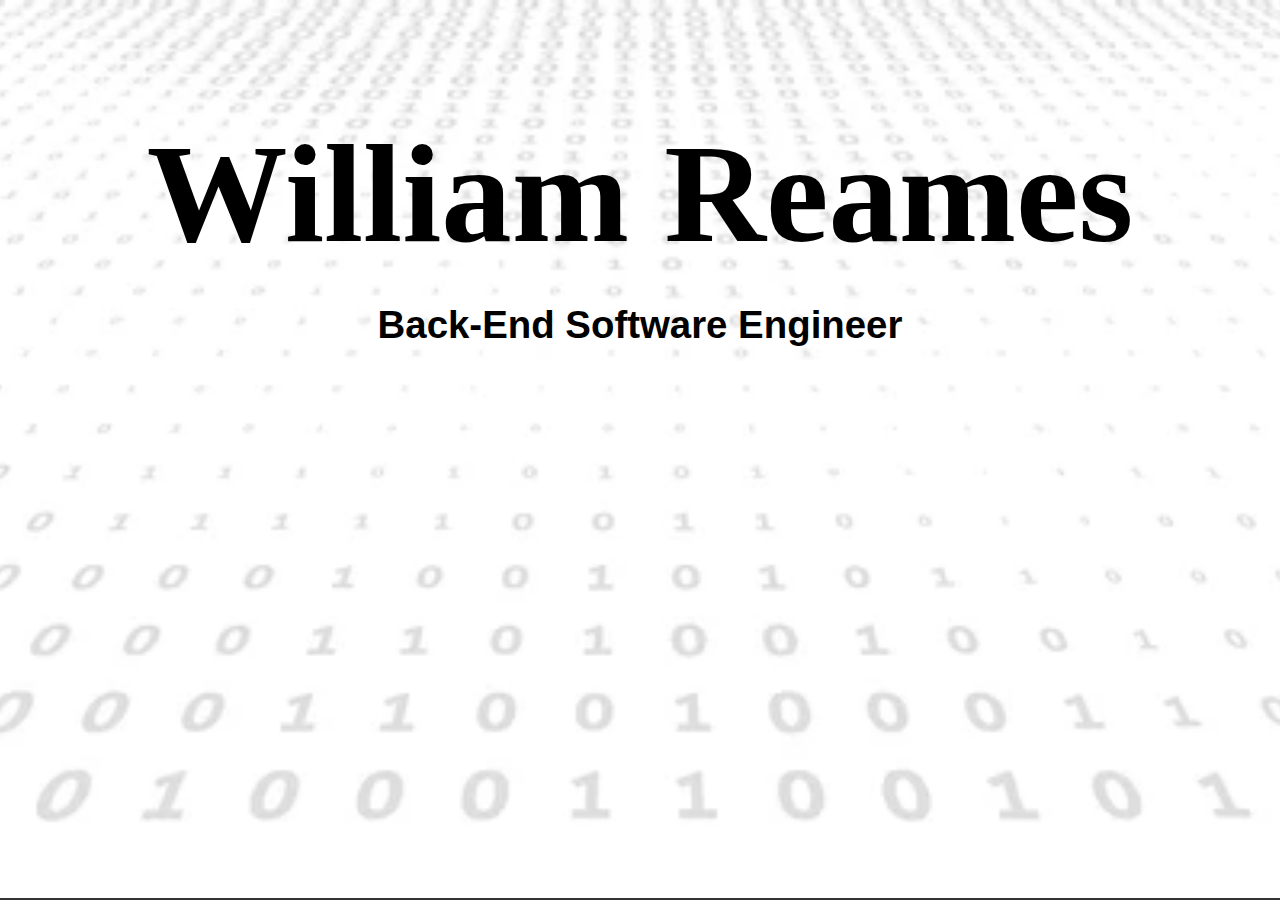
==== index.html @ f6e87857 "Testing loading issue" ====
<!DOCTYPE html>
<html lang="en">
<head>
    <title>William Reames</title>
    <link rel="stylesheet" type="text/css" href="css/base.css">
    <link rel="stylesheet" type="text/css" href="css/home.css">
    <meta charset="UTF-8">
    <script
        src="https://code.jquery.com/jquery-3.6.4.min.js"
        integrity="sha256-oP6HI9z1XaZNBrJURtCoUT5SUnxFr8s3BzRl+cbzUq8="
        crossorigin="anonymous"></script>
    <script>
        $(function(){
            // $('#header').load('base-html-files/header.html');
            $('#footer').load('base-html-files/footer.html');
        });
        $(document).ready(function(){
            $(this).scrollTop(0);
        });
    </script>
</head>
<body>
    <div id="header"></div>

    <div id="homepage">
        <div class="container">
            <p id="main-name">William Reames</p>
            <p>Back-End Software Engineer</p>
        </div>
    </div>
    
    <div id="space-filler"></div>
    <div id="footer"></div>
</body>
</html>
---- css/base.css ----
html, body{
    height: 100%;
}

body{
    background-color: white;
    color: black;
    font-family: Arial, Helvetica, sans-serif;
    font-size: 16px;
    line-height: 1.6em;
    margin: 0;
    min-height: 100vh;
    display: flex;
    flex-direction: column;
}

.container{
    width:80%;
    margin: auto;
    overflow: hidden;
}

#header-name{
    font-size: 28px;
    font-weight: bold;
    font-family: Snell Roundhand, cursive;
    margin-top: 0;
    margin-bottom: 0;
}

#header-role{
    margin-top: 0;
    margin-bottom: 0;
}

.topnav{
    background-color: navy;
    color: #fff;
    overflow: hidden;
    vertical-align: middle;
}

.topnav a {
    float: left;
    color: #f2f2f2;
    text-align: center;
    padding: 8px 12px;
    margin: 8px 8px;
    text-decoration: none;
    font-size: 17px;
}

.topnav-left {
    float: left;
}

.topnav-right {
    float: right;
    vertical-align: center;
    margin: 0px;
    position: relative;
}

.topnav-right a {
    background-color: #333;
    border-radius: 15%;
}

.topnav-right a:hover {
    background-color: #f2f2f2;
    color: #333;
}

.topnav-right-menu{
    display: flex;
    list-style: none;
}

.dropdown-menu{
    list-style: none;
    height: 0;
    padding: 0;
    margin: 0;
    overflow: hidden;
    transition: height 0.3s ease-in-out;
}

.dropdown-menu.active{
    height: 250px;
}

.hamburger {
    display: none;
    cursor: pointer;
    padding: 10px;
    color: white;
    font-size: 20px;
    background-color: #333;
    border-radius: 15%;
    margin: 20px 20px;
}

.hamburger:hover{
    background-color: #f2f2f2;
    color: #333;
}

.hamburger:hover span.bar {
    background-color: #333;
}

span.bar {
    width: 25px;
    height: 3px;
    background-color: #f2f2f2;
    display: block;
    margin: 5px auto;
}

.hamburger.active span:nth-child(1){
    transform: rotate(45deg) translate(5.8px, 5.8px);
}

.hamburger.active span:nth-child(2){
    opacity: 0;
}

.hamburger.active span:nth-child(3){
    transform: rotate(-45deg) translate(5.8px, -5.8px);
}

@supports (transition: all 0.5s ease-in-out){
    span.bar{
        transition-property: transform, opacity;
        transition-duration: 0.5s;
        transition-timing-function: ease-in-out;
    }
}

@supports not (transition: all 0.5s ease-in-out){
    span.bar{
        transition: none;
    }
}

@media screen and (max-width: 900px){
    .topnav-right-menu {
        display: none;
    }
    .hamburger {
        display: block;
    }
}

#space-filler{
    flex-grow: 1;
}

#footer{
    background: #333;
    color: #fff;
    text-align: center;
    padding: 1px;
    margin-top: 40px;
    margin-bottom: auto;
}
---- css/home.css ----
#homepage{
    background-image:url('../images/binary-code-background.png');
    background-position: center center;
    background-size: cover;
    width: 100%;
    height: 100vh;
    /* min-height: 300px; */
    margin-bottom: 30px;
    text-align: center;
    font-size: max(3vw, 30px);
    line-height: 30px;
    font-weight: bold;
}

#main-name{
    font-size: max(11vw, 105px);
    line-height: 105px;
    font-weight: bold;
    text-align: center;
    font-family: Snell Roundhand, cursive;
    margin-bottom: 5vw;
}
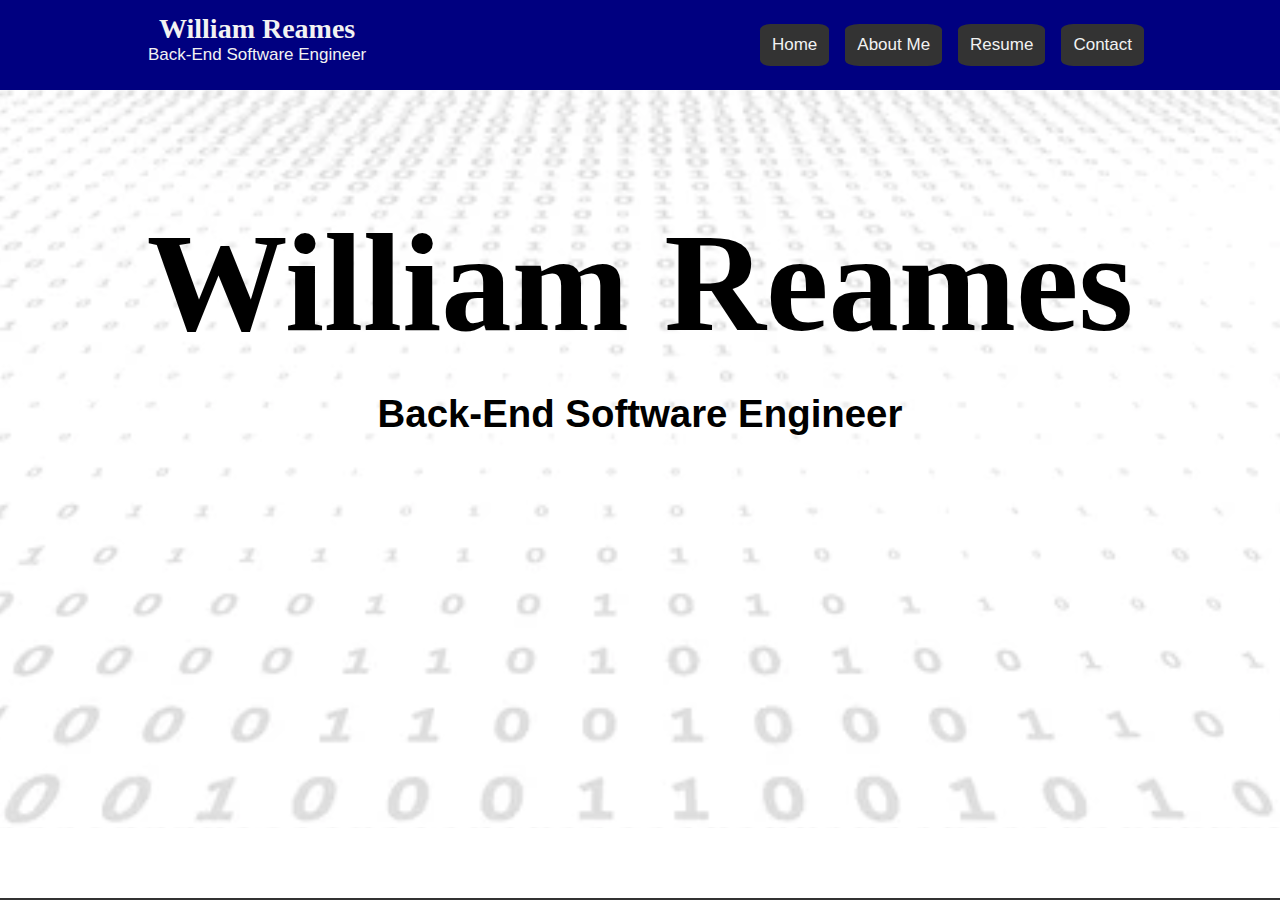
==== commit 305af854: "Testing loading issue" ====
--- a/index.html
+++ b/index.html
@@ -20,7 +20,65 @@
     </script>
 </head>
 <body>
-    <div id="header"></div>
+    <div id="header">
+        <meta name="viewport" content="width=device-width, initial-scale=0.8">
+
+<script>
+    $(document).ready(function() {
+        var hamburger = $('.hamburger');
+        var menu = $('.dropdown-menu');
+
+        hamburger.click(function() {
+            menu.toggleClass('active');
+            hamburger.toggleClass('active');
+        });
+
+        $(window).resize(function(){
+            if ($(window).width() > 900){
+                menu.removeClass('active');
+                hamburger.removeClass('active');
+                menu.css('display: inline-block');
+            }
+            else {
+                menu.css('display: block');
+            }
+        })
+    });
+</script>
+
+<div class="topnav">
+    <div class='container'>
+        <div class="topnav-left">
+            <a id='header-name-button' href='/'>
+                <p id="header-name">William Reames</p>
+                <p id="header-role">Back-End Software Engineer</p>
+            </a>
+        </div>
+        <div class='topnav-right'>
+            <nav>
+                <div class="hamburger">
+                    <span class="bar"></span>
+                    <span class="bar"></span>
+                    <span class="bar"></span>
+                </div>
+                <ul class="topnav-right-menu">
+                    <li><a href='/'>Home</a></li>
+                    <li><a href='about'>About Me</a></li>
+                    <li><a href='resume'>Resume</a></li>
+                    <li><a href='contact'>Contact</a></li>
+                </ul>
+                <ul class="dropdown-menu">
+                    <li><a href='/'>Home</a></li>
+                    <li><a href='about'>About Me</a></li>
+                    <li><a href='resume'>Resume</a></li>
+                    <li><a href='contact'>Contact</a></li>
+                </ul>
+            </nav>
+        </div>
+    </div>
+</div>
+
+    </div>
 
     <div id="homepage">
         <div class="container">
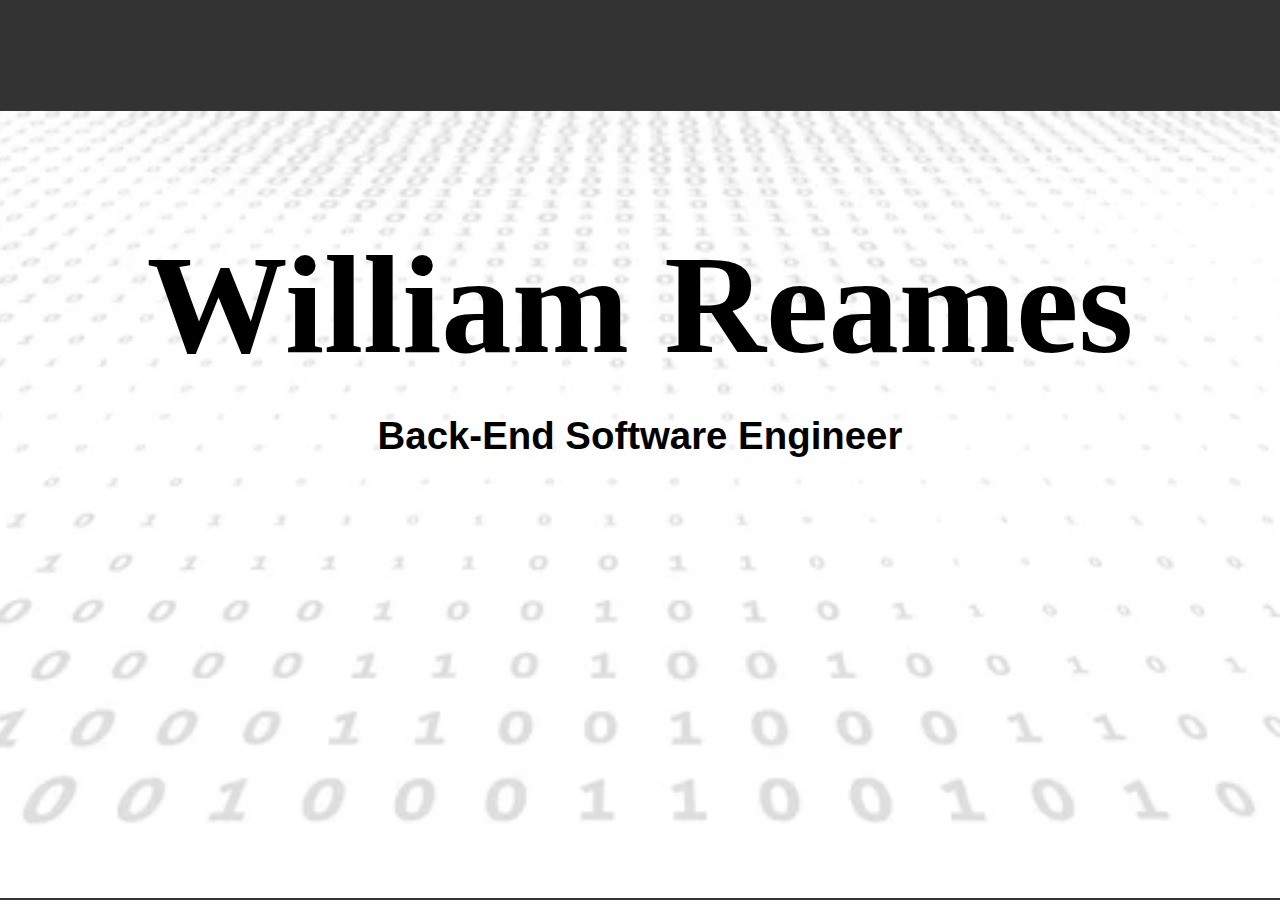
==== commit 9f49d629: "Testing loading issue" ====
--- a/index.html
+++ b/index.html
@@ -11,7 +11,7 @@
         crossorigin="anonymous"></script>
     <script>
         $(function(){
-            // $('#header').load('base-html-files/header.html');
+            $('#header').load('base-html-files/header.html');
             $('#footer').load('base-html-files/footer.html');
         });
         $(document).ready(function(){
@@ -20,65 +20,7 @@
     </script>
 </head>
 <body>
-    <div id="header">
-        <meta name="viewport" content="width=device-width, initial-scale=0.8">
-
-<script>
-    $(document).ready(function() {
-        var hamburger = $('.hamburger');
-        var menu = $('.dropdown-menu');
-
-        hamburger.click(function() {
-            menu.toggleClass('active');
-            hamburger.toggleClass('active');
-        });
-
-        $(window).resize(function(){
-            if ($(window).width() > 900){
-                menu.removeClass('active');
-                hamburger.removeClass('active');
-                menu.css('display: inline-block');
-            }
-            else {
-                menu.css('display: block');
-            }
-        })
-    });
-</script>
-
-<div class="topnav">
-    <div class='container'>
-        <div class="topnav-left">
-            <a id='header-name-button' href='/'>
-                <p id="header-name">William Reames</p>
-                <p id="header-role">Back-End Software Engineer</p>
-            </a>
-        </div>
-        <div class='topnav-right'>
-            <nav>
-                <div class="hamburger">
-                    <span class="bar"></span>
-                    <span class="bar"></span>
-                    <span class="bar"></span>
-                </div>
-                <ul class="topnav-right-menu">
-                    <li><a href='/'>Home</a></li>
-                    <li><a href='about'>About Me</a></li>
-                    <li><a href='resume'>Resume</a></li>
-                    <li><a href='contact'>Contact</a></li>
-                </ul>
-                <ul class="dropdown-menu">
-                    <li><a href='/'>Home</a></li>
-                    <li><a href='about'>About Me</a></li>
-                    <li><a href='resume'>Resume</a></li>
-                    <li><a href='contact'>Contact</a></li>
-                </ul>
-            </nav>
-        </div>
-    </div>
-</div>
-
-    </div>
+    <div id="header"></div>
 
     <div id="homepage">
         <div class="container">
--- a/css/base.css
+++ b/css/base.css
@@ -18,6 +18,11 @@
     width:80%;
     margin: auto;
     overflow: hidden;
+}
+
+#header{
+    height: 140px;
+    background-color: #333;
 }
 
 #header-name{
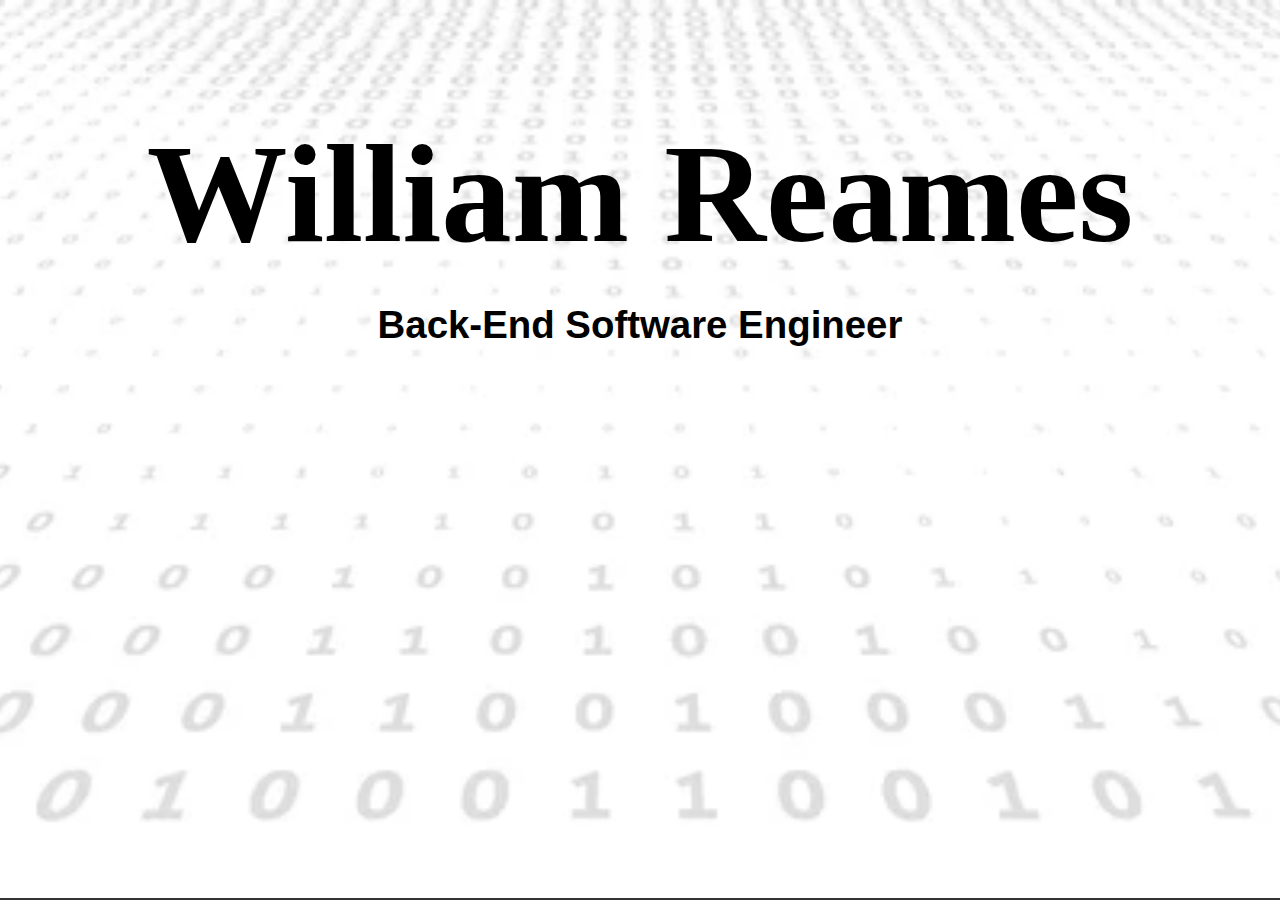
==== commit cf92a23b: "Testing loading issue" ====
--- a/index.html
+++ b/index.html
@@ -10,8 +10,22 @@
         integrity="sha256-oP6HI9z1XaZNBrJURtCoUT5SUnxFr8s3BzRl+cbzUq8="
         crossorigin="anonymous"></script>
     <script>
+        $.get("base-html-files/header.html", function(data) {
+            var $temp = $("<div>");
+            $temp.html(data).css({
+                position: "absolute",
+                left: "-9999px",
+                visibility: "hidden",
+                height: "auto",
+                width: "100%"
+            });
+            $("body").append($temp);
+            var height = $temp.outerHeight();
+            $temp.remove();
+            $("#header").html(data).css({ height: height });
+        });
         $(function(){
-            $('#header').load('base-html-files/header.html');
+            // $('#header').load('base-html-files/header.html');
             $('#footer').load('base-html-files/footer.html');
         });
         $(document).ready(function(){
--- a/css/base.css
+++ b/css/base.css
@@ -18,11 +18,6 @@
     width:80%;
     margin: auto;
     overflow: hidden;
-}
-
-#header{
-    height: 140px;
-    background-color: #333;
 }
 
 #header-name{
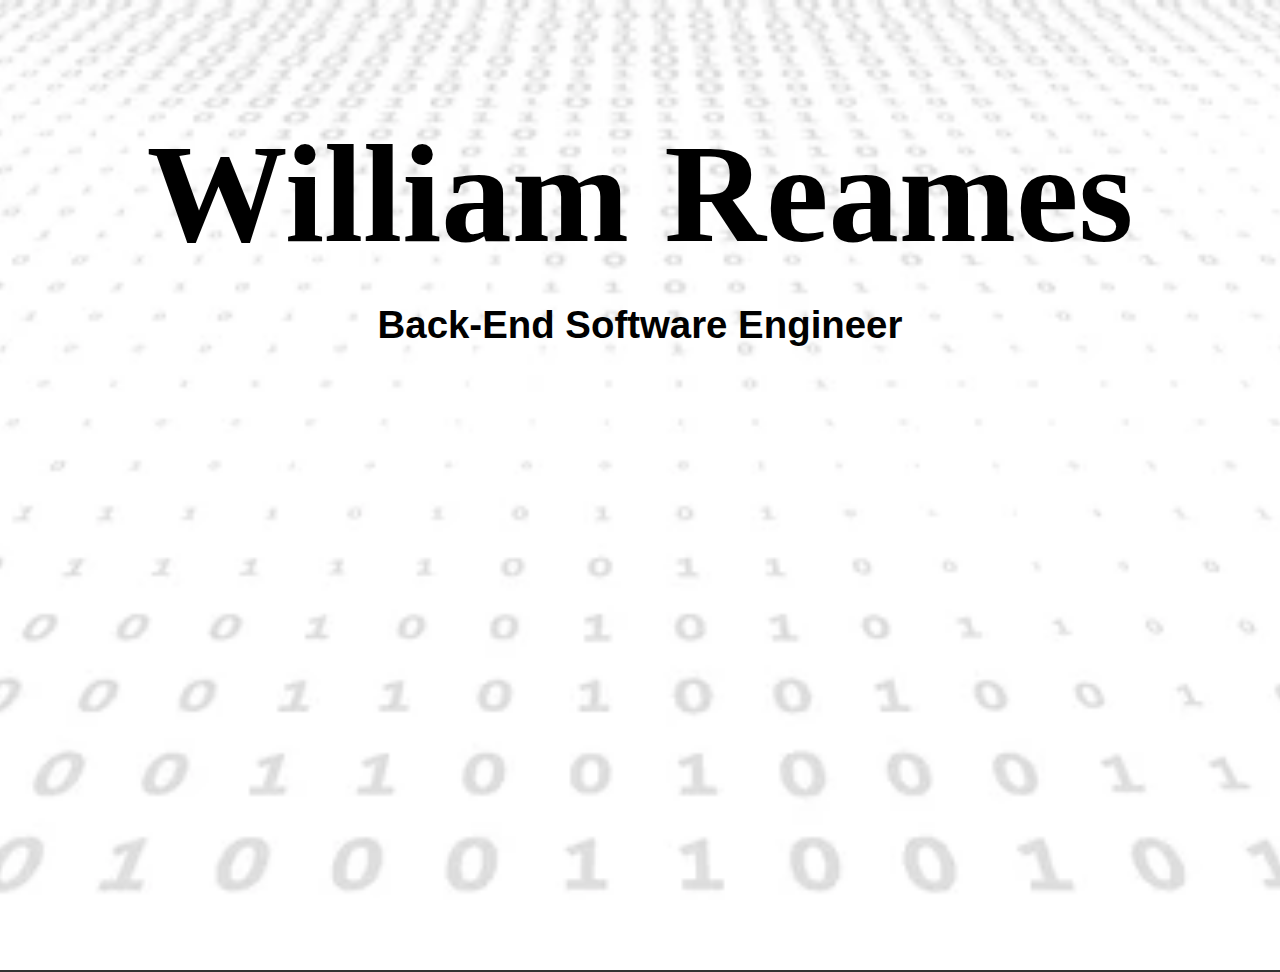
==== commit 31804ccc: "Testing loading issue" ====
--- a/index.html
+++ b/index.html
@@ -4,32 +4,15 @@
     <title>William Reames</title>
     <link rel="stylesheet" type="text/css" href="css/base.css">
     <link rel="stylesheet" type="text/css" href="css/home.css">
-    <meta charset="UTF-8">
+    <meta charset="UTF-8" name="viewport" content="width=device-width, initial-scale=0.8">
     <script
         src="https://code.jquery.com/jquery-3.6.4.min.js"
         integrity="sha256-oP6HI9z1XaZNBrJURtCoUT5SUnxFr8s3BzRl+cbzUq8="
         crossorigin="anonymous"></script>
     <script>
-        $.get("base-html-files/header.html", function(data) {
-            var $temp = $("<div>");
-            $temp.html(data).css({
-                position: "absolute",
-                left: "-9999px",
-                visibility: "hidden",
-                height: "auto",
-                width: "100%"
-            });
-            $("body").append($temp);
-            var height = $temp.outerHeight();
-            $temp.remove();
-            $("#header").html(data).css({ height: height });
-        });
         $(function(){
-            // $('#header').load('base-html-files/header.html');
+            $('#header').load('base-html-files/header.html');
             $('#footer').load('base-html-files/footer.html');
-        });
-        $(document).ready(function(){
-            $(this).scrollTop(0);
         });
     </script>
 </head>
--- a/css/base.css
+++ b/css/base.css
@@ -1,7 +1,3 @@
-html, body{
-    height: 100%;
-}
-
 body{
     background-color: white;
     color: black;
@@ -9,7 +5,6 @@
     font-size: 16px;
     line-height: 1.6em;
     margin: 0;
-    min-height: 100vh;
     display: flex;
     flex-direction: column;
 }
